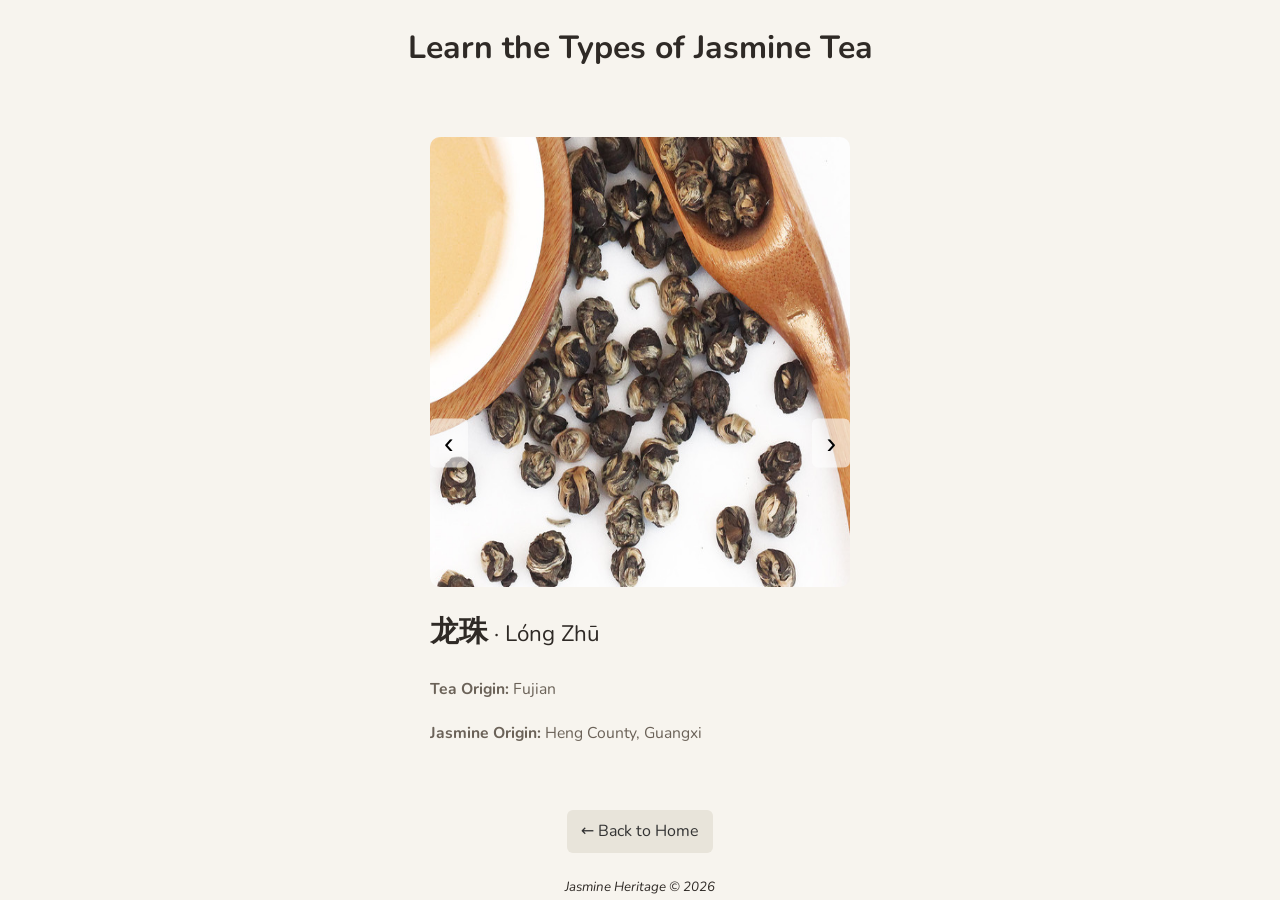
==== types-of-tea.html @ 22ff598f "Add files via upload" ====
<!DOCTYPE html>
<html lang="en">
<head>
  <meta charset="UTF-8">
  <meta name="viewport" content="width=device-width, initial-scale=1.0">
  <meta name="description" content="Discover the different types of tea—from Dragon Pearl to Snow Bud. Learn their flavors, origins, and properties to find the perfect cup for you.">
  <title>Guide to the Ultimate Tea</title>
  <link rel="stylesheet" href="style.css">
  <link rel="canonical" href="https://hazkir.github.io/JasTeaHera/">
   <script src="script.js"></script>
</head>

<body>

  <!-- Background Music -->
  <audio id="bg-music" src="music.mp3" alt="Erhu soft music" loop></audio>

  <h1 class="learning-heading">Learn the Types of Jasmine Tea</h1>

  <!-- Image Slider -->
  <div class="tea-slider">

    <div class="slide active">
      <img src="longzhu.jpg" alt="Long Zhu Jasmine Tea" height="450" width="370">
      <h2 class="tea-name"><span class="chinese"><b>龙珠</b></span> · Lóng Zhū</h2>
      <p><strong>Tea Origin:</strong> Fujian</p>
      <p><strong>Jasmine Origin:</strong> Heng County, Guangxi</p>
      <p><strong>Tea Leaves:</strong> One bud, few leaves</p>
      <p><strong>Properties:</strong> Smooth and soft. Prominent jasmine fragrance without bitterness, even if brewed for a long time.</p>
    </div>

    <div class="slide">
      <img src="bitanpiaoxue.jpg" alt="Bi Tan Piao Xue Jasmine Tea">
      <h2 class="tea-name"><span class="chinese"><b>碧潭飘雪</b></span> · Bì Tán Piāo Xuě</h2>
      <p><strong>Tea Origin:</strong> Mengding, Sichuan</p>
      <p><strong>Jasmine Origin:</strong> Yuxi, Yunnan</p>
      <p><strong>Tea Leaves:</strong> One bud and one leaf</p>
      <p><strong>Properties:</strong> Jasmine flower dances while brewing, tastes sweet with a rich jasmine aroma.</p>
    </div>

    <div class="slide">
      <img src="nuerhuan.jpg" alt="Nu Er Huan Jasmine Tea">
      <h2 class="tea-name"><span class="chinese"><b>女儿环</b></span> · Nǚ Ér Huán</h2>
      <p><strong>Tea Origin:</strong> Simao, Yunnan</p>
      <p><strong>Jasmine Origin:</strong> Heng County, Guangxi</p>
      <p><strong>Tea Leaves:</strong> Single tea buds</p>
      <p><strong>Properties:</strong> Strong jasmine taste, ring-shaped tea buds.</p>
    </div>

    <div class="slide">
      <img src="snowbud.jpg" alt="Snow Bud Jasmine Tea">
      <h2 class="tea-name"><span class="chinese"><b>雪芽</b></span> · Xuě Yá</h2>
      <p><strong>Tea Origin:</strong> Simao, Yunnan</p>
      <p><strong>Jasmine Origin:</strong> Heng County, Guangxi</p>
      <p><strong>Tea Leaves:</strong> Bud with two or three leaves</p>
      <p><strong>Properties:</strong> Strong jasmine taste, will get bitter if brewed for a long time.</p>
    </div>

    <!-- Slider Navigation -->
    <button class="nav prev">‹</button>
    <button class="nav next">›</button>

  </div>

  <!-- Back Button -->
  <a href="index.html" class="back-button">← Back to Home</a>
    <!-- Footer -->
        <footer>
            <small><i>Jasmine Heritage &copy; 2026</i></small>
        </footer>
</body>
</html>
---- style.css ----
@import url('https://fonts.googleapis.com/css2?family=Noto+Serif+SC:wght@400;600&family=Nunito:wght@300;500;700&display=swap');

/*Design*/

:root {
  --bg-main: #f7f4ee;
  --bg-card: #fbf8f2;
  --accent-jade: #7aa88f;
  --accent-gold: #c9a15b;
  --ink-main: #2f2a26;
  --ink-soft: #6b6258;
  --border-soft: #e3d9c8;
}

/*Base*/

*,
*::before,
*::after {
  box-sizing: border-box;
}

html, body {
  height: 100%;
  margin: 0;
  padding: 0;
}

html {
  min-height: 100%;
  background: var(--bg-main);

}

body {
  margin: 0;
  padding: 0;
  display: flex;
  flex-direction: column;
  justify-content: flex-start;
  align-items: center;
  min-height: 100vh;
  font-family: 'Nunito', system-ui, -apple-system, BlinkMacSystemFont, sans-serif;
  background: transparent;
  color: var(--ink-main);
  line-height: 1.7;
}

p {
  margin: 0 0 1.1rem;
  color: var(--ink-soft);
  font-size: 0.98rem;
}

/*LAYOUT*/

.page {
  flex: 1;
  max-width: 900px;
  width: 90%;
  padding: 60px 20px 80px;
  min-height: 100vh;
  text-align: center;
}

.page::before {
  content: "";
  position: fixed;
  inset: 0;
  pointer-events: none;
  background-image:
    radial-gradient(circle at 10% 20%, rgba(0,0,0,0.03) 0, transparent 55%),
    radial-gradient(circle at 80% 70%, rgba(0,0,0,0.02) 0, transparent 60%);
  mix-blend-mode: multiply;
  opacity: 0.7;
  z-index: -1;
}

/*Buttons*/

.button-row {
  display: flex;
  gap: 1rem;
  justify-content: center;
  margin: 1.5rem 0 2.5rem;
}

.tea-btn {
  padding: 0.6rem 1.4rem;
  border-radius: 999px;
  border: 1px solid var(--accent-jade);
  background: rgba(122, 168, 143, 0.08);
  color: var(--ink-main);
  text-decoration: none;
  font-size: 0.95rem;
  letter-spacing: 0.08em;
  transition: background 0.25s ease, color 0.25s ease, transform 0.15s ease;
}

.tea-btn:hover {
  background: var(--accent-jade);
  color: #fdfaf4;
  transform: translateY(-2px);
}

/*Gallery*/

.tea-gallery {
  display: flex;
  flex-direction: row;
  justify-content: center;
  gap: 1.5rem;
  margin: 2rem 0;
}

.tea-gallery img {
  width: 400px;
  height: auto;
  border-radius: 12px;
  object-fit: cover;
}

/*Contact Form*/

.contact-form {
  background: var(--bg-card);
  border: 1px solid var(--border-soft);
  border-radius: 18px;
  padding: 2.8rem 2.4rem;
  margin-top: 1.5rem;
  margin-bottom: 3rem;
  box-shadow:
    0 18px 45px rgba(0, 0, 0, 0.04),
    0 0 0 1px rgba(255, 255, 255, 0.7) inset;
  text-align: left;
}

.contact-intro {
  font-family: 'Noto Serif SC', serif;
  font-size: 1.05rem;
  color: var(--ink-soft);
  margin-bottom: 2rem;
  line-height: 1.8;
}

.form-row {
  display: flex;
  gap: 1.6rem;
  margin-bottom: 1.4rem;
}

.form-group {
  flex: 1;
  display: flex;
  flex-direction: column;
}

.form-group label {
  font-family: 'Noto Serif SC', serif;
  font-size: 0.95rem;
  letter-spacing: 0.05em;
  color: var(--ink-main);
  margin-bottom: 0.4rem;
}

input[type="text"],
input[type="email"],
input[type="tel"],
select,
textarea {
  padding: 0.65rem 0.9rem;
  border: 1px solid var(--border-soft);
  border-radius: 10px;
  background: #fdfbf7;
  font-size: 0.95rem;
  color: var(--ink-main);
  transition: border-color 0.25s ease, box-shadow 0.25s ease;
}

.submit-btn {
  display: inline-block;
  margin-top: 1rem;
  padding: 0.75rem 1.8rem;
  border-radius: 999px;
  border: 1px solid var(--accent-jade);
  background: var(--accent-jade);
  color: #fdfaf4;
  font-size: 1rem;
  letter-spacing: 0.1em;
  text-transform: uppercase;
  cursor: pointer;
  transition: background 0.25s ease, transform 0.2s ease;
}

.submit-btn:hover {
  background: #6c9d84;
  transform: translateY(-2px);
}

/*Image Slider*/

.tea-slider {
  position: relative;
  width: 420px;
  margin: 40px auto;
  overflow: hidden;
}

.slide {
  display: none;
  opacity: 0;
  transition: opacity 0.8s ease;
}

.slide.active {
  display: block;
  opacity: 1;
}

.slide img {
  width: 100%;
  border-radius: 10px;
}

.tea-name {
  margin-top: 12px;
  font-size: 1.4rem;
  font-weight: 400;
}

.tea-name .chinese {
  font-size: 1.8rem;
  font-weight: 700;
}

.nav {
  position: absolute;
  top: 50%;
  transform: translateY(-50%);
  background: rgba(255,255,255,0.6);
  border: none;
  padding: 8px 14px;
  font-size: 1.8rem;
  cursor: pointer;
  border-radius: 6px;
}

.prev { left: 0px; }
.next { right: 0px; }

/*Accordion*/

.accordion {
  max-width: 800px;
  margin: 40px auto;
  padding: 0 20px;
}

.accordion-header {
  width: 100%;
  text-align: left;
  padding: 14px 18px;
  font-size: 1.3rem;
  background: #e8e4da;
  border: none;
  cursor: pointer;
  margin-bottom: 8px;
  border-radius: 6px;
  transition: background 0.3s ease;
}

.accordion-header:hover {
  background: #dcd7cc;
}

.accordion-header.active {
  background: #d0cbc0;
}

.accordion-content {
  max-height: 0;
  overflow: hidden;
  transition: max-height 0.35s ease;
  background: #faf8f4;
  padding: 0 18px;
  border-radius: 0 0 6px 6px;
}

.accordion-content p {
  margin: 16px 0;
  line-height: 1.7;
}

/*Back Button*/

.back-button {
  display: inline-block;
  margin: 20px 0;
  padding: 8px 14px;
  background: #e8e4da;
  color: #333;
  text-decoration: none;
  border-radius: 6px;
  font-size: 1rem;
  transition: background 0.25s ease;
}

.back-button:hover {
  background: #d6d2c8;
}

/*YouTube Video*/

.video-wrapper {
  display: flex;
  justify-content: center;
  padding: 20px 0;
}

.video-wrapper iframe {
  max-width: 100%;
  border-radius: 8px;
}

/*Responsive Design*/

@media (max-width: 768px) {

  /*Vertical Gallery*/

  .tea-gallery {
    flex-direction: column;
    align-items: center;
  }

  .tea-gallery img {
    width: 100%;
    max-width: 400px;
  }

  /* Slider*/

  .tea-slider {
    width: 90%;
  }

  /* Form rows*/
  .form-row {
    flex-direction: column;
    gap: 0;
  }

  /* Nav buttons*/
  .button-row {
    flex-wrap: wrap;
  }

  /*Video*/
  .video-wrapper {
    position: relative;
    padding-bottom: 56.25%; /* 16:9 ratio */
    height: 0;
    overflow: hidden;
  }

  .video-wrapper iframe {
    position: absolute;
    top: 0;
    left: 0;
    width: 100% !important;
    height: 100% !important;
  }

  /*Accordion*/
  .accordion-header {
    font-size: 1.1rem;
  }

  /*Slider Arrows*/
  .nav {
    padding: 6px 10px;
    font-size: 1.4rem;
  }
}

@media (max-width: 480px) {

  .page {
    padding: 40px 16px 60px;
  }

  h1 {
    font-size: 1.6rem;
  }

  .contact-form {
    padding: 1.8rem 1.2rem;
  }

  .tea-btn {
    font-size: 0.85rem;
    padding: 0.5rem 1rem;
  }
}
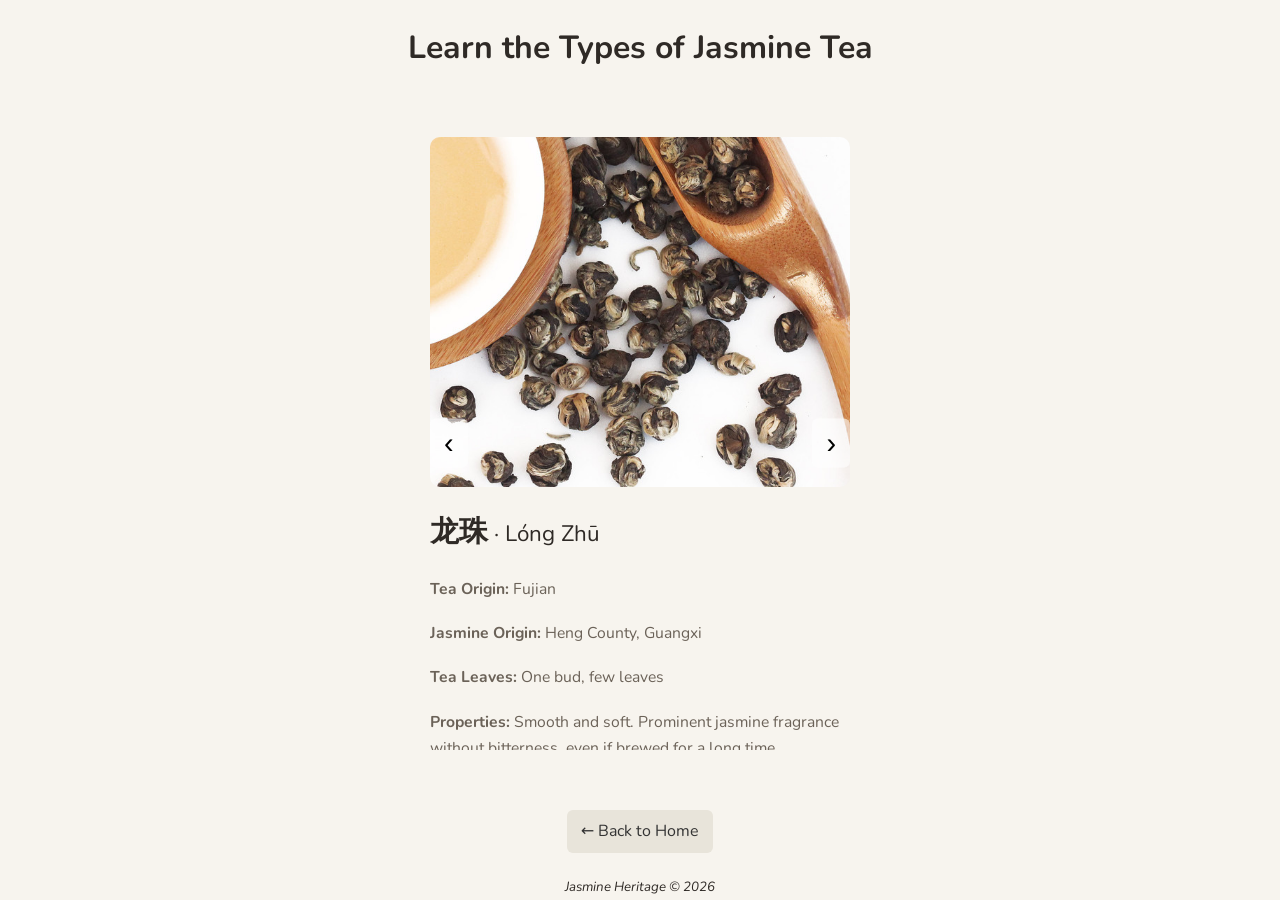
==== commit c9e1901c: "Update types-of-tea.html" ====
--- a/types-of-tea.html
+++ b/types-of-tea.html
@@ -21,7 +21,7 @@
   <div class="tea-slider">
 
     <div class="slide active">
-      <img src="longzhu.jpg" alt="Long Zhu Jasmine Tea" height="450" width="370">
+      <img src="longzhu.jpg" alt="Long Zhu Jasmine Tea">
       <h2 class="tea-name"><span class="chinese"><b>龙珠</b></span> · Lóng Zhū</h2>
       <p><strong>Tea Origin:</strong> Fujian</p>
       <p><strong>Jasmine Origin:</strong> Heng County, Guangxi</p>
@@ -69,4 +69,4 @@
             <small><i>Jasmine Heritage &copy; 2026</i></small>
         </footer>
 </body>
-</html>+</html>
